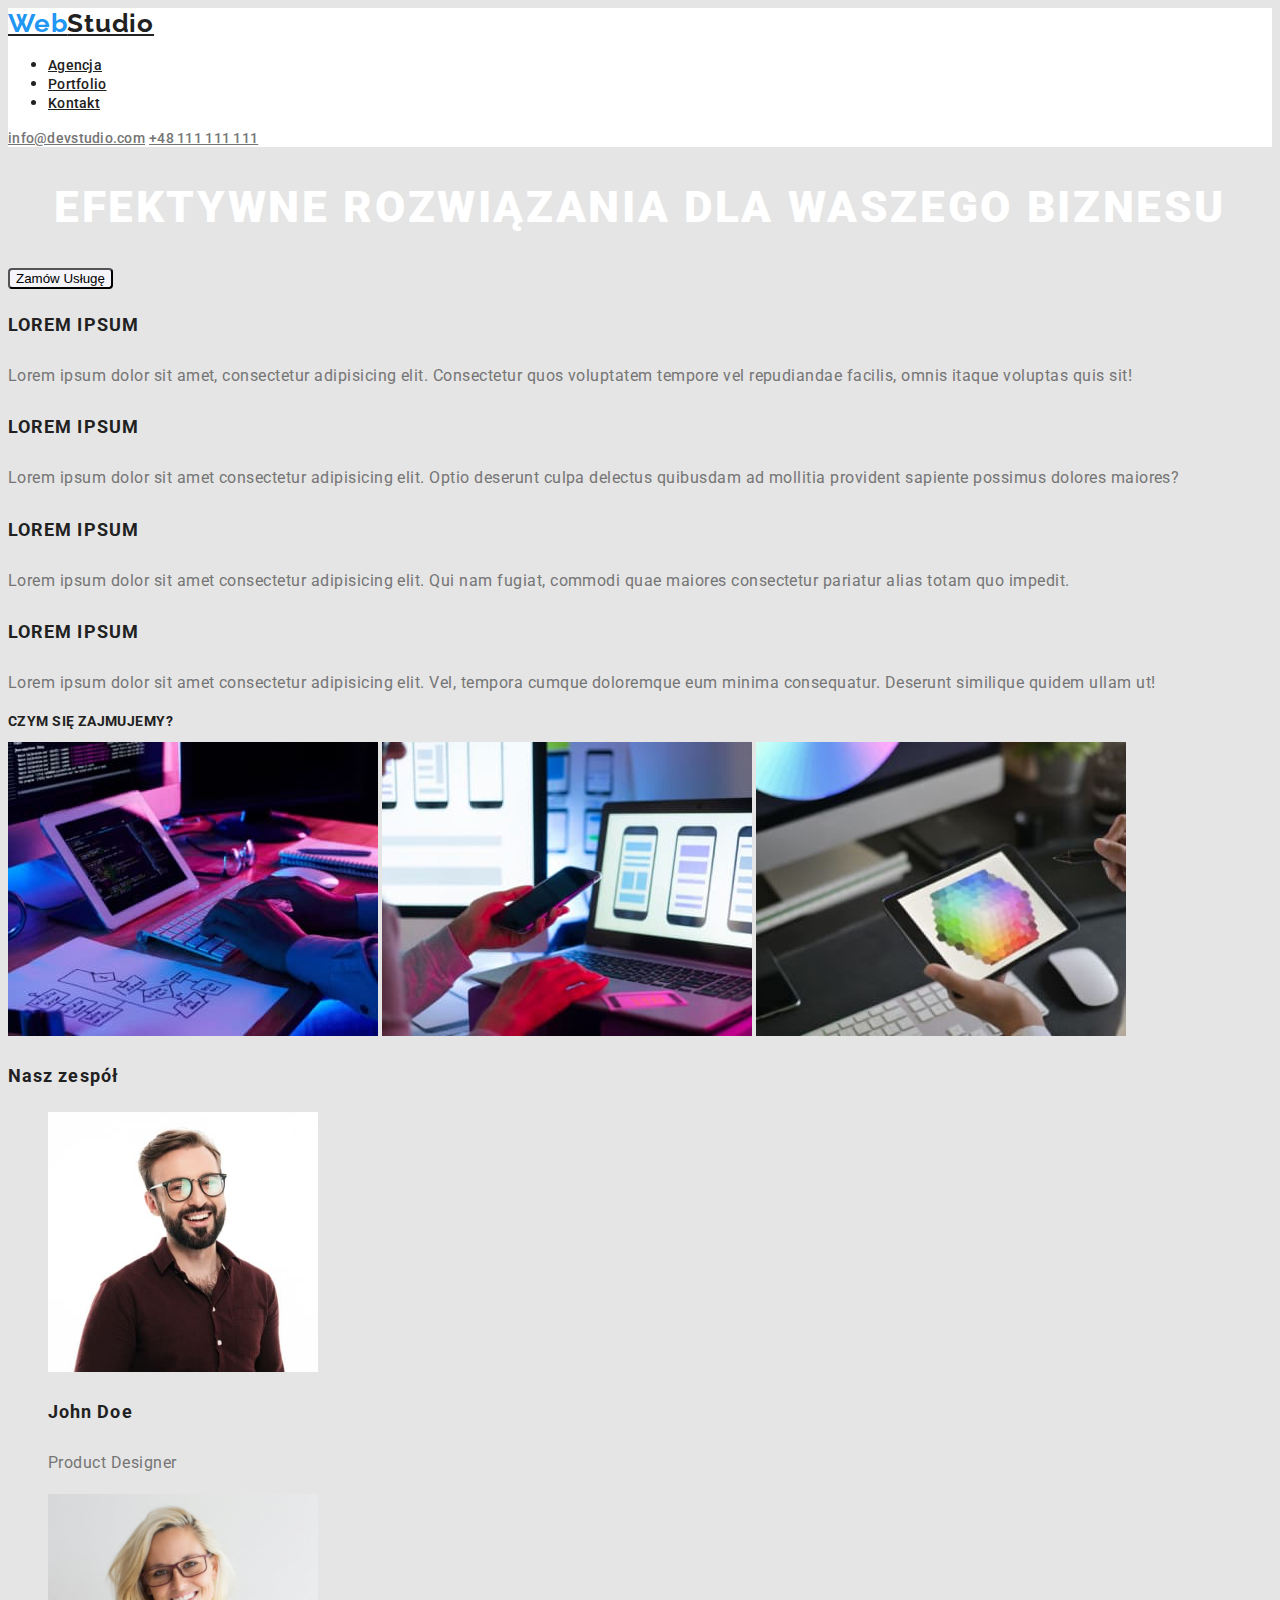
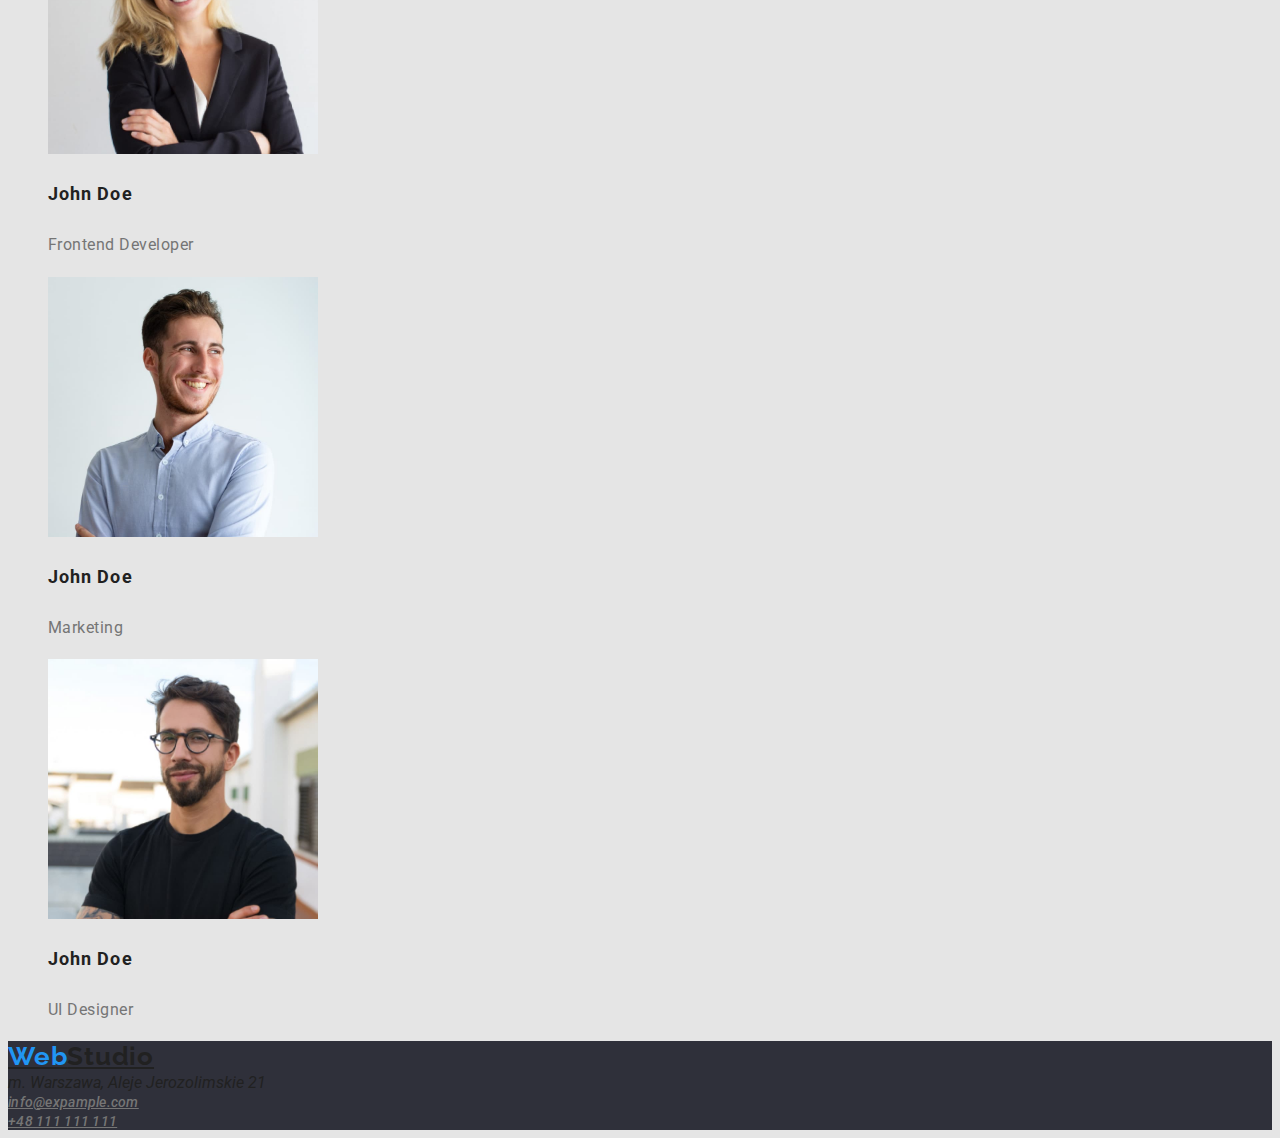
==== index.html @ 254e4cd7 "hw 02" ====
<!DOCTYPE html>
<html lang="pl">
<head>
    <meta charset="UTF-8">
    <meta http-equiv="X-UA-Compatible" content="IE=edge">
    <meta name="viewport" content="width=device-width, initial-scale=1.0">
    <link rel="stylesheet" href="css/styles.css" />
    <link rel="preconnect" href="https://fonts.googleapis.com">
    <link rel="preconnect" href="https://fonts.gstatic.com" crossorigin>
    <link href="https://fonts.googleapis.com/css2?family=Raleway:wght@700&family=Roboto:wght@400;500;700;900&display=swap"
        rel="stylesheet">
    
    <title>Studio</title>
</head>
<body>

    <header class="header">
        <a href="./index.html" class="menu-logo-top"><span class="menu-logo-second">Web</span>Studio</a>
        <nav class="menu">
            <ul>
                <li><a href="#Agencja" class="navigation-link">Agencja</a></li>
                <li><a href="./portfolio.html" class="navigation-link">Portfolio</a></li>
                <li><a href="#Kontakt"class="navigation-link">Kontakt</a></li>
            </ul>
            <a href="mailto:info@devstudio.com"class="mail">info@devstudio.com</a>
            <a href="tel:+48111111111" class="tel">+48 111 111 111</a>
        </nav>
    </header>

<main>
    <section>
        <h1>EFEKTYWNE ROZWIĄZANIA DLA WASZEGO BIZNESU</h1>
        <button type="button" class="button">Zamów Usługę</button>
        
    </section>
    <section>
        <h3>LOREM IPSUM</h3>
            <p>Lorem ipsum dolor sit amet, consectetur adipisicing elit. Consectetur quos voluptatem tempore vel repudiandae facilis, omnis itaque voluptas quis sit!</p>
        <h3>LOREM IPSUM</h3>
            <p>Lorem ipsum dolor sit amet consectetur adipisicing elit. Optio deserunt culpa delectus quibusdam ad mollitia provident sapiente possimus dolores maiores?</p>
        <h3>LOREM IPSUM</h3>
            <p>Lorem ipsum dolor sit amet consectetur adipisicing elit. Qui nam fugiat, commodi quae maiores consectetur pariatur alias totam quo impedit.</p>
        <h3>LOREM IPSUM</h3>
            <p>Lorem ipsum dolor sit amet consectetur adipisicing elit. Vel, tempora cumque doloremque eum minima consequatur. Deserunt similique quidem ullam ut!</p>
   </section>
   <section>
    <h2>CZYM SIĘ ZAJMUJEMY?</h2>
    <img src="images/img1.jpg" alt="Tworzenie kodu" width="370" height="294">
    <img src="images/img2.jpg" alt="Testowanie aplikacji" width="370" height="294">
    <img src="images/img3.jpg" alt="Tworzenie grafiki" width="370" height="294">
   </section>
   <section>

    <h3>Nasz zespół</h3>
  <figure>
    <img src="images/img4.jpg" alt="Product Designer" width="270" height="260">
<figcaption>
    <h3>John Doe</h3>
    <p>Product Designer</p>
</figcaption>
  </figure>
  <figure>
    <img src="images/img5.jpg" alt="Frontend Developer" width="270" height="260">
<figcaption>
        <h3>John Doe</h3>
        <p>Frontend Developer</p>
</figcaption>
  </figure>
    <figure>
    <img src="images/img6.jpg" alt="Marketing" width="270" height="260">
 <figcaption>
            <h3>John Doe</h3>
            <p>Marketing</p>
 </figcaption>
    </figure>
    <figure>
    <img src="images/img7.jpg" alt="UI Designer" width="270" height="260">
<figcaption>
            <h3>John Doe</h3>
            <p>UI Designer</p>
 </figcaption>
    </figure>
   </section>
</main> 

<footer class="footer">
    <a href="./index.html" class="menu-logo-top"><span class="menu-logo-second">Web</span>Studio</a>
    <address>
       m. Warszawa, Aleje Jerozolimskie 21 <br>
        <a href="mailto:info@example.com" class="mail">info@expample.com</a> <br> 
        <a href="tel:+48111111111" class="tel">+48 111 111 111</a> <br>
    </address>
</footer>   
</body>
</html>
---- css/styles.css ----
:root{
    --background-page-color: #E5E5E5;
    --header-background-color:#FFFFFF;
    --footer-background-color:#2F303A;
    --text-color-black:#212121;
    --text-color-blue:#2196F3;
    --text-color-grey:#757575;
    --text-color-white:#FFFFFF;
    --buttons-background:#F5F4FA;
}

body{
font-family: 'Roboto',sans-serif;
color:var(--text-color-black);
background-color:var(--background-page-color)
}
.header{
    
    
        background-color:var(--header-background-color)
}

.menu-logo-top{
    
    
        font-family: 'Raleway';
        font-style: normal;
        font-weight: 700;
        font-size: 26px;
        line-height: 1.2;
        letter-spacing: 0.03em;
    
        color:var(--text-color-black);
}
.menu-logo-second{
    font-family: 'Raleway';
        font-style: normal;
        font-weight: 700;
        font-size: 26px;
        line-height: 1.2;
        letter-spacing: 0.03em;
    
        color: var(--text-color-blue);

}
.navigation-link{
    
        font-weight: 500;
        font-size: 14px;
        line-height: 1.14;
        letter-spacing: 0.02em;
    
        color:var(--text-color-black);
}
.navigation-link:hover {
    color:var(--text-color-blue)
}

.mail{
    font-weight: 500;
        font-size: 14px;
        line-height: 1.14;
        letter-spacing: 0.02em;
    
        color:var(--text-color-grey);
}
.mail:hover{
    color:var(--text-color-blue)
}

.tel{
    font-weight: 500;
        font-size: 14px;
        line-height: 1.14;
        letter-spacing: 0.02em;
    
        color: var(--text-color-grey);
    }

    .tel:hover {
        color:var(--text-color-blue)
    }
.footer{
    background-color:var(--footer-background-color);
}
.button{
    background-color:var(--buttons-background);
        border-radius: 4px;
        cursor: pointer;
}
.button:hover, .button:hover{
    color:var(--text-color-white);
    background-color: var(--text-color-blue);
}
h1{
    font-weight: 900;
        font-size: 44px;
        line-height: 1.4;
    
        text-align: center;
        letter-spacing: 0.06em;
        text-transform: uppercase;
    
        color: #FFFFFF;
}

h2{
    font-weight: 700;
        font-size: 14px;
        line-height: 1.14;
        letter-spacing: 0.03em;
        text-transform: uppercase;
    
        color:var(--text-color-black);
}
h3{
    font-weight: 700;
        font-size: 18px;
        line-height: 2;
       
        letter-spacing: 0.06em;
    
        color:var(--text-color-black);
}
p{
    font-weight: 400;
        font-size: 16px;
        line-height: 1.9;
        
    
        letter-spacing: 0.03em;
    
        color:var(--text-color-grey);
}
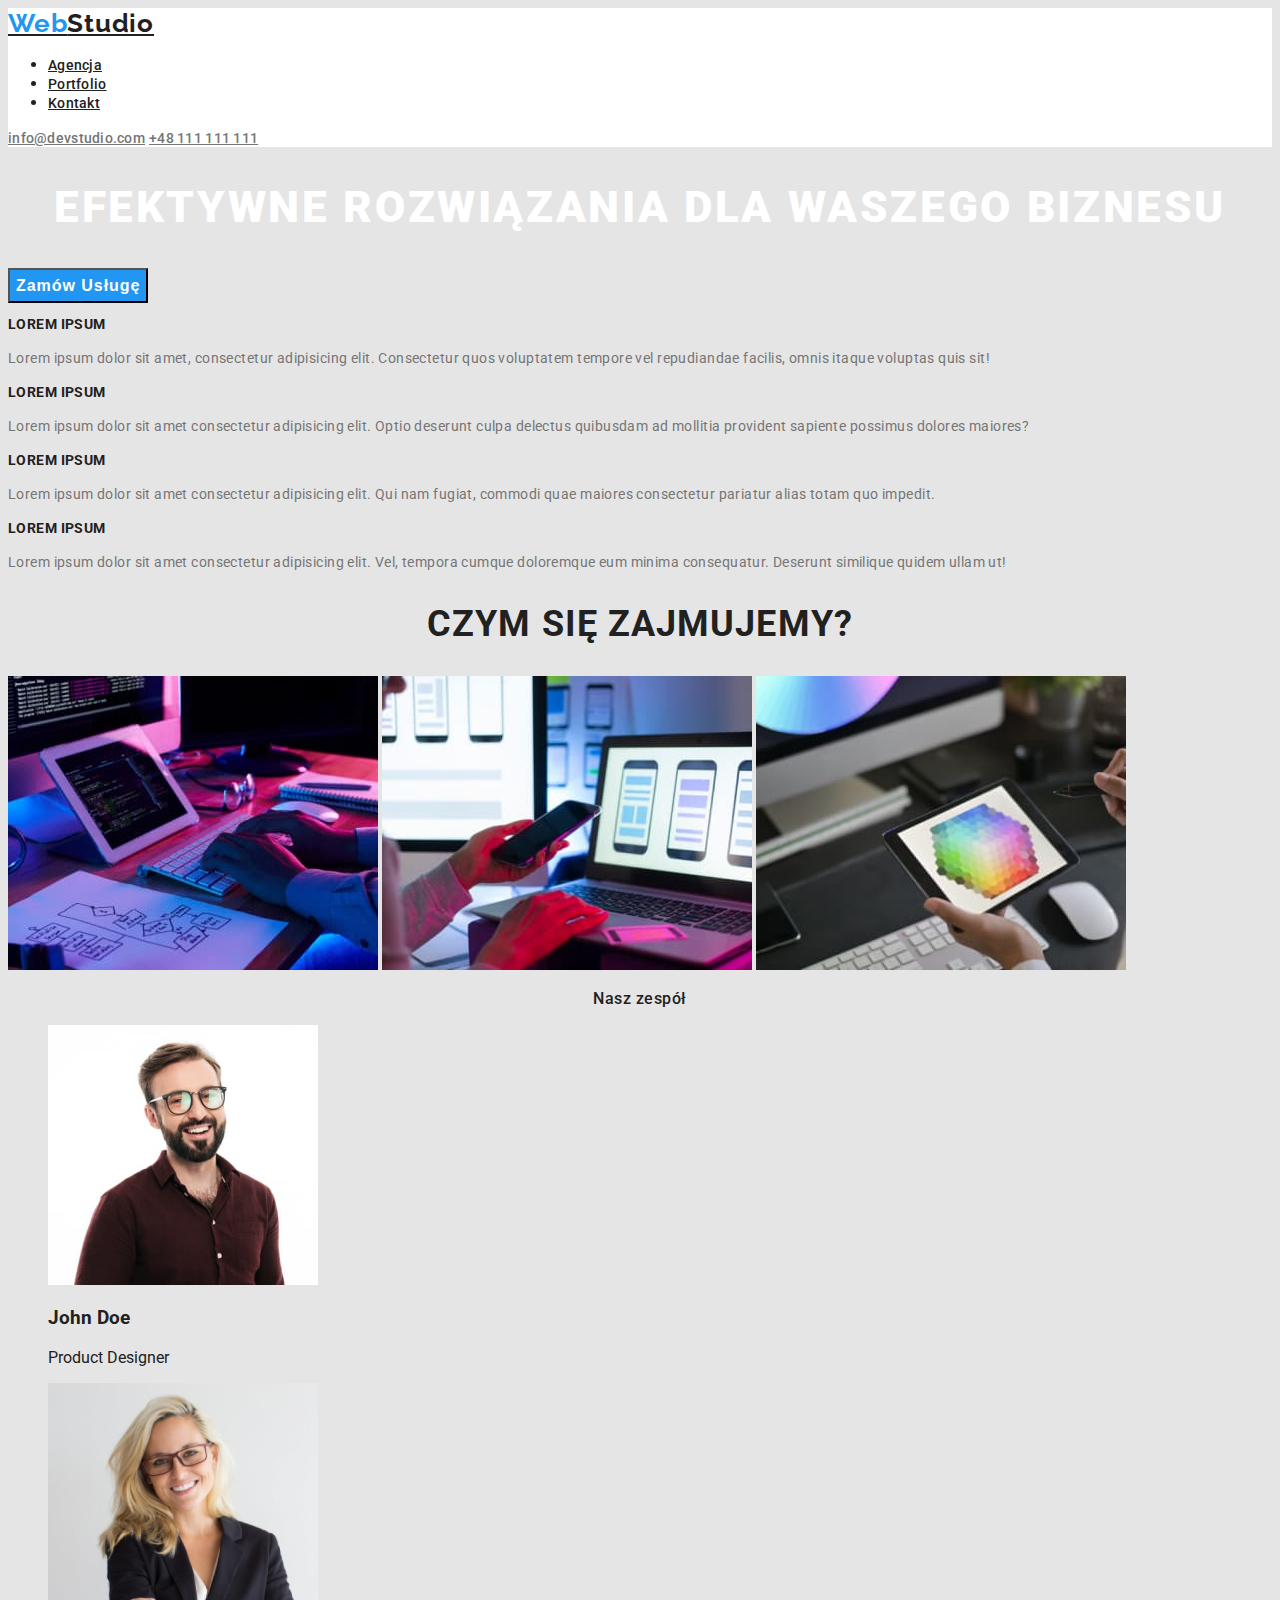
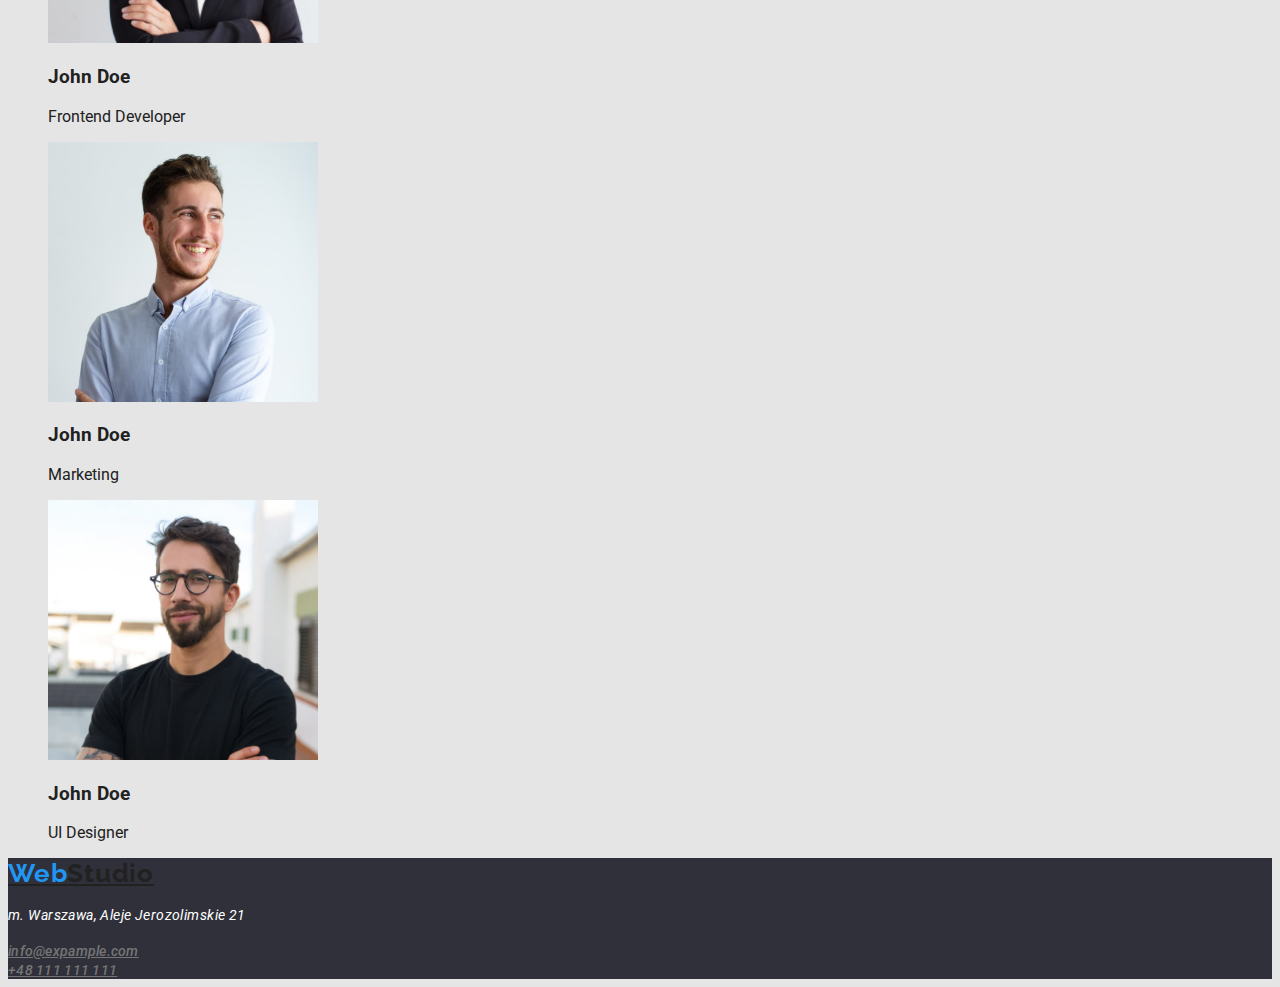
==== commit a9ebbb93: "poprawki zadania" ====
--- a/index.html
+++ b/index.html
@@ -4,7 +4,7 @@
     <meta charset="UTF-8">
     <meta http-equiv="X-UA-Compatible" content="IE=edge">
     <meta name="viewport" content="width=device-width, initial-scale=1.0">
-    <link rel="stylesheet" href="css/styles.css" />
+    <link rel="stylesheet" href="css/styles.css" >
     <link rel="preconnect" href="https://fonts.googleapis.com">
     <link rel="preconnect" href="https://fonts.gstatic.com" crossorigin>
     <link href="https://fonts.googleapis.com/css2?family=Raleway:wght@700&family=Roboto:wght@400;500;700;900&display=swap"
@@ -18,22 +18,22 @@
         <a href="./index.html" class="menu-logo-top"><span class="menu-logo-second">Web</span>Studio</a>
         <nav class="menu">
             <ul>
-                <li><a href="#Agencja" class="navigation-link">Agencja</a></li>
+                <li><a href="./index.html" class="navigation-link">Agencja</a></li>
                 <li><a href="./portfolio.html" class="navigation-link">Portfolio</a></li>
-                <li><a href="#Kontakt"class="navigation-link">Kontakt</a></li>
+                <li><a href="#Kontakt" class="navigation-link">Kontakt</a></li>
             </ul>
-            <a href="mailto:info@devstudio.com"class="mail">info@devstudio.com</a>
+            <a href="mailto:info@devstudio.com" class="mail">info@devstudio.com</a>
             <a href="tel:+48111111111" class="tel">+48 111 111 111</a>
         </nav>
     </header>
 
 <main>
-    <section>
+    <section class="box">
         <h1>EFEKTYWNE ROZWIĄZANIA DLA WASZEGO BIZNESU</h1>
         <button type="button" class="button">Zamów Usługę</button>
         
     </section>
-    <section>
+    <section class="text">
         <h3>LOREM IPSUM</h3>
             <p>Lorem ipsum dolor sit amet, consectetur adipisicing elit. Consectetur quos voluptatem tempore vel repudiandae facilis, omnis itaque voluptas quis sit!</p>
         <h3>LOREM IPSUM</h3>
@@ -43,14 +43,14 @@
         <h3>LOREM IPSUM</h3>
             <p>Lorem ipsum dolor sit amet consectetur adipisicing elit. Vel, tempora cumque doloremque eum minima consequatur. Deserunt similique quidem ullam ut!</p>
    </section>
-   <section>
+   <section class="about">
     <h2>CZYM SIĘ ZAJMUJEMY?</h2>
     <img src="images/img1.jpg" alt="Tworzenie kodu" width="370" height="294">
     <img src="images/img2.jpg" alt="Testowanie aplikacji" width="370" height="294">
     <img src="images/img3.jpg" alt="Tworzenie grafiki" width="370" height="294">
    </section>
-   <section>
 
+   <section class="team">
     <h3>Nasz zespół</h3>
   <figure>
     <img src="images/img4.jpg" alt="Product Designer" width="270" height="260">
@@ -85,8 +85,8 @@
 
 <footer class="footer">
     <a href="./index.html" class="menu-logo-top"><span class="menu-logo-second">Web</span>Studio</a>
-    <address>
-       m. Warszawa, Aleje Jerozolimskie 21 <br>
+    <address class="adress" >
+      <p> m. Warszawa, Aleje Jerozolimskie 21 </p>  
         <a href="mailto:info@example.com" class="mail">info@expample.com</a> <br> 
         <a href="tel:+48111111111" class="tel">+48 111 111 111</a> <br>
     </address>
--- a/css/styles.css
+++ b/css/styles.css
@@ -12,12 +12,10 @@
 body{
 font-family: 'Roboto',sans-serif;
 color:var(--text-color-black);
-background-color:var(--background-page-color)
+background-color:var(--background-page-color);
 }
 .header{
-    
-    
-        background-color:var(--header-background-color)
+    background-color:var(--header-background-color);
 }
 
 .menu-logo-top{
@@ -52,8 +50,8 @@
     
         color:var(--text-color-black);
 }
-.navigation-link:hover {
-    color:var(--text-color-blue)
+.navigation-link:hover, .navigation-link:focus {
+    color:var(--text-color-blue);
 }
 
 .mail{
@@ -64,8 +62,8 @@
     
         color:var(--text-color-grey);
 }
-.mail:hover{
-    color:var(--text-color-blue)
+.mail:hover, .mail:focus{
+    color:var(--text-color-blue);
 }
 
 .tel{
@@ -77,23 +75,47 @@
         color: var(--text-color-grey);
     }
 
-    .tel:hover {
-        color:var(--text-color-blue)
+    .tel:hover, .tel:focus {
+        color:var(--text-color-blue);
     }
 .footer{
     background-color:var(--footer-background-color);
 }
-.button{
+.buttons > .button{
+    font-weight: 500;
+    font-size: 16px;
+    line-height: 1.6;
+    text-align: center;
+    letter-spacing: 0.03em;
+    border-radius: 4px;
+    cursor: pointer;
+
+    color: var(--text-color-black);
     background-color:var(--buttons-background);
-        border-radius: 4px;
-        cursor: pointer;
+       
 }
-.button:hover, .button:hover{
+.button:hover, .button:focus{
     color:var(--text-color-white);
     background-color: var(--text-color-blue);
 }
-h1{
-    font-weight: 900;
+.box > .button {
+    font-weight: 700;
+        font-size: 16px;
+        line-height: 1.85;
+        
+        display: flex;
+        align-items: center;
+        text-align: center;
+        letter-spacing: 0.06em;
+    
+    color:var(--text-color-white);
+    background-color:var(--text-color-blue);
+}
+.box > .button:hover, .button:focus{
+    cursor: pointer;
+}
+.box > h1 {
+        font-weight: 900;
         font-size: 44px;
         line-height: 1.4;
     
@@ -101,34 +123,68 @@
         letter-spacing: 0.06em;
         text-transform: uppercase;
     
-        color: #FFFFFF;
+        color: var(--text-color-white);
 }
-
-h2{
-    font-weight: 700;
+.text > h3{
         font-size: 14px;
         line-height: 1.14;
         letter-spacing: 0.03em;
         text-transform: uppercase;
     
-        color:var(--text-color-black);
+        color: var(--text-color-black);
 }
-h3{
-    font-weight: 700;
-        font-size: 18px;
-        line-height: 2;
-       
-        letter-spacing: 0.06em;
+.text > p {
+    font-size: 14px;
+        line-height: 1.7;
+        letter-spacing: 0.03em;
+    
+        color:var(--text-color-grey);
+}
+.about > h2{
+    font-size: 36px;
+        line-height: 1.16;
+        text-align: center;
+        letter-spacing: 0.03em;
     
         color:var(--text-color-black);
 }
-p{
+.team > h3{
+    font-weight: 500;
+        font-size: 16px;
+        line-height: 1.18;
+        text-align: center;
+        letter-spacing: 0.03em;
+    
+        color: var(--text-color-black);
+}
+.team > p {
     font-weight: 400;
         font-size: 16px;
-        line-height: 1.9;
-        
-    
+        line-height: 1.18;
+        text-align: center;
         letter-spacing: 0.03em;
     
-        color:var(--text-color-grey);
+        color: var(--text-color-grey);
+}
+.adress > p {
+    font-weight: 400;
+        font-size: 14px;
+        line-height: 1.7;
+        letter-spacing: 0.03em;
+    
+        color: var(--text-color-white);
+}
+.projects > h3{
+    font-size: 18px;
+        line-height: 2;
+        letter-spacing: 0.06em;
+    
+        color: var(--text-color-black);
+}
+.projects > p{
+    font-size: 16px;
+        line-height: 1.8;
+        letter-spacing: 0.03em;
+    
+        color: var(--text-color-grey);
 }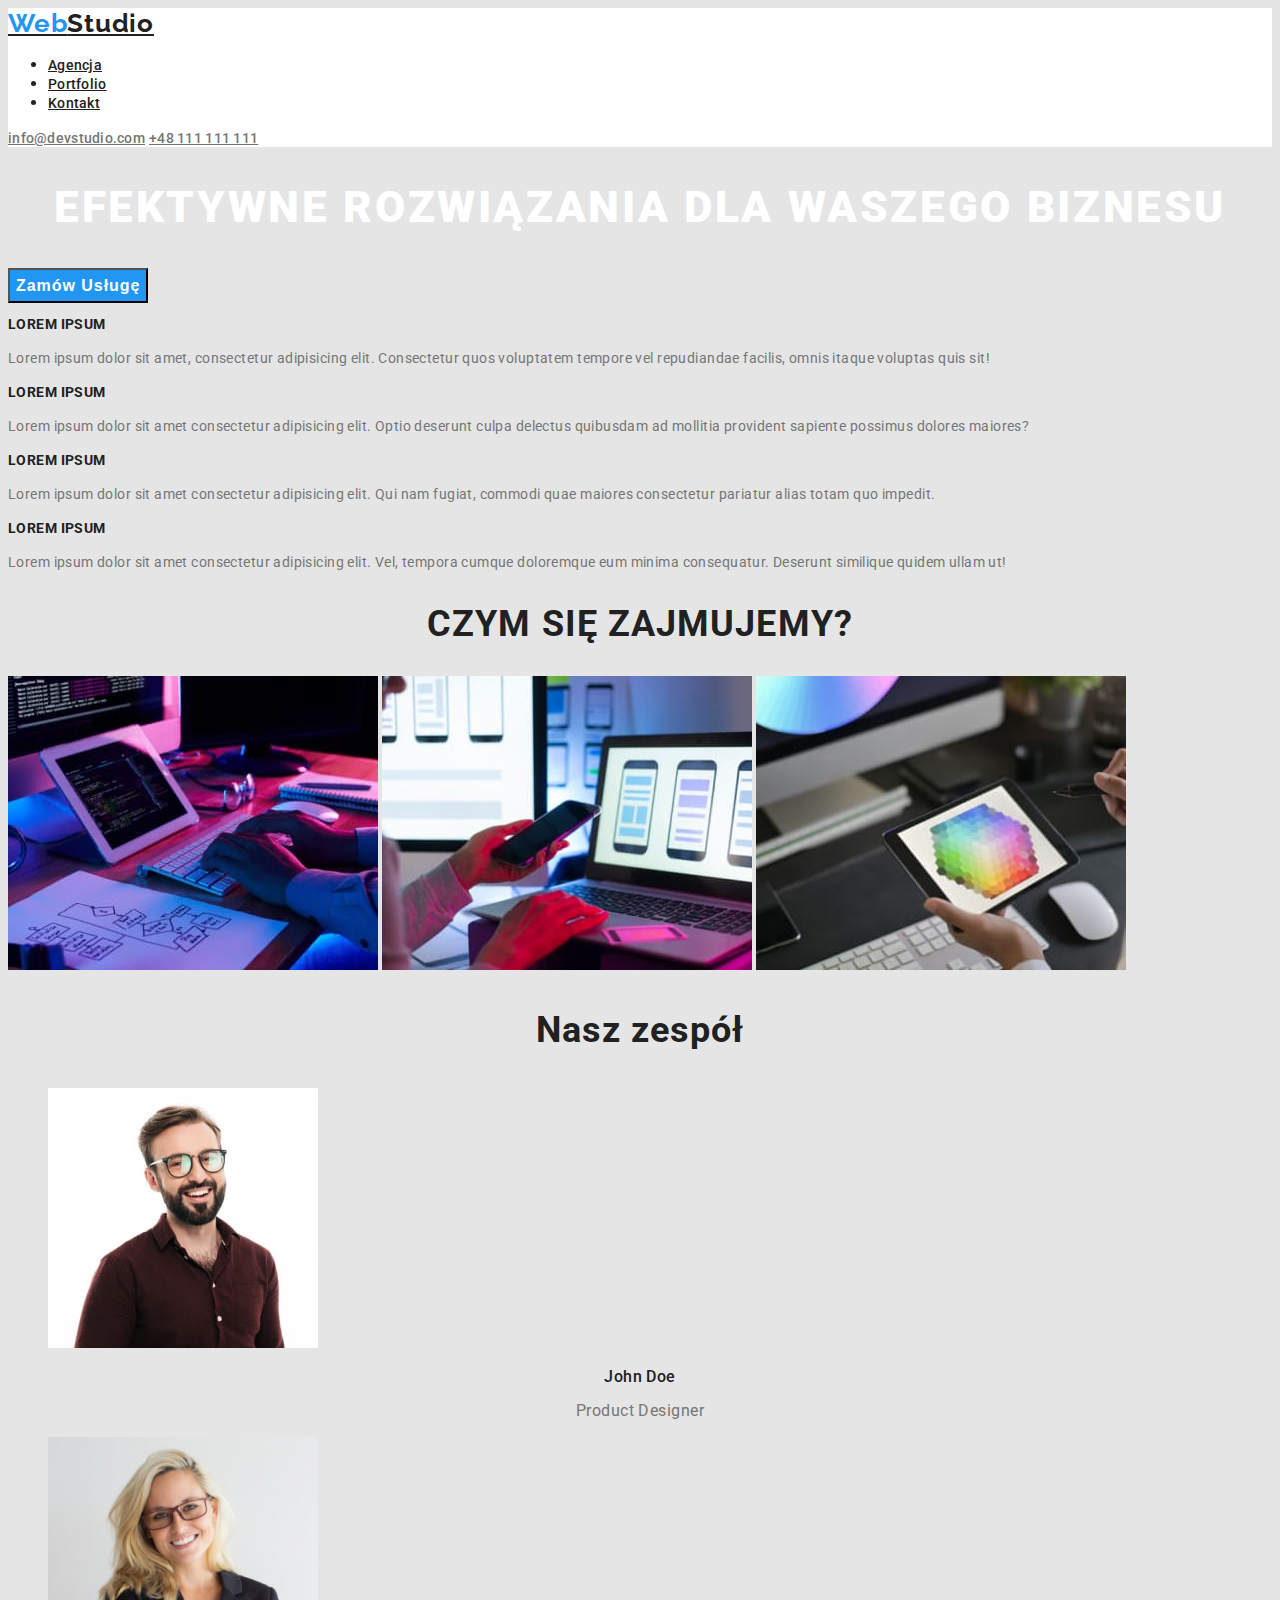
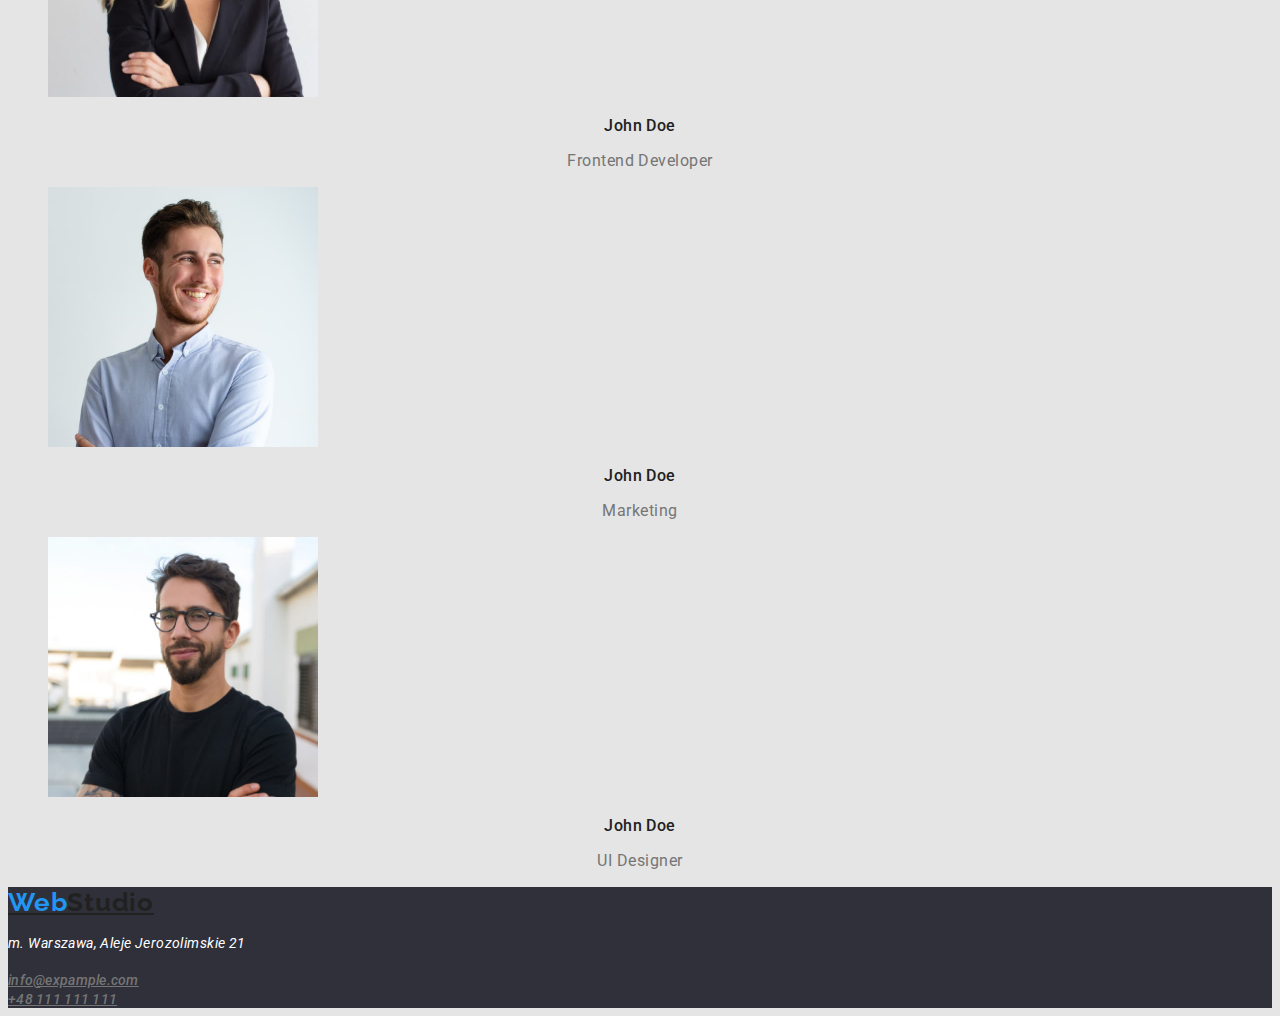
==== commit d0220f75: "poprawka" ====
--- a/index.html
+++ b/index.html
@@ -51,7 +51,7 @@
    </section>
 
    <section class="team">
-    <h3>Nasz zespół</h3>
+    <h3 class="tittle">Nasz zespół</h3>
   <figure>
     <img src="images/img4.jpg" alt="Product Designer" width="270" height="260">
 <figcaption>
--- a/css/styles.css
+++ b/css/styles.css
@@ -148,7 +148,7 @@
     
         color:var(--text-color-black);
 }
-.team > h3{
+.team h3{
     font-weight: 500;
         font-size: 16px;
         line-height: 1.18;
@@ -157,7 +157,7 @@
     
         color: var(--text-color-black);
 }
-.team > p {
+.team p {
     font-weight: 400;
         font-size: 16px;
         line-height: 1.18;
@@ -187,4 +187,13 @@
         letter-spacing: 0.03em;
     
         color: var(--text-color-grey);
+}
+.team > .tittle{
+    font-weight: 700;
+        font-size: 36px;
+        line-height: 1.16;
+        text-align: center;
+        letter-spacing: 0.03em;
+    
+        color: var(--text-color-black);
 }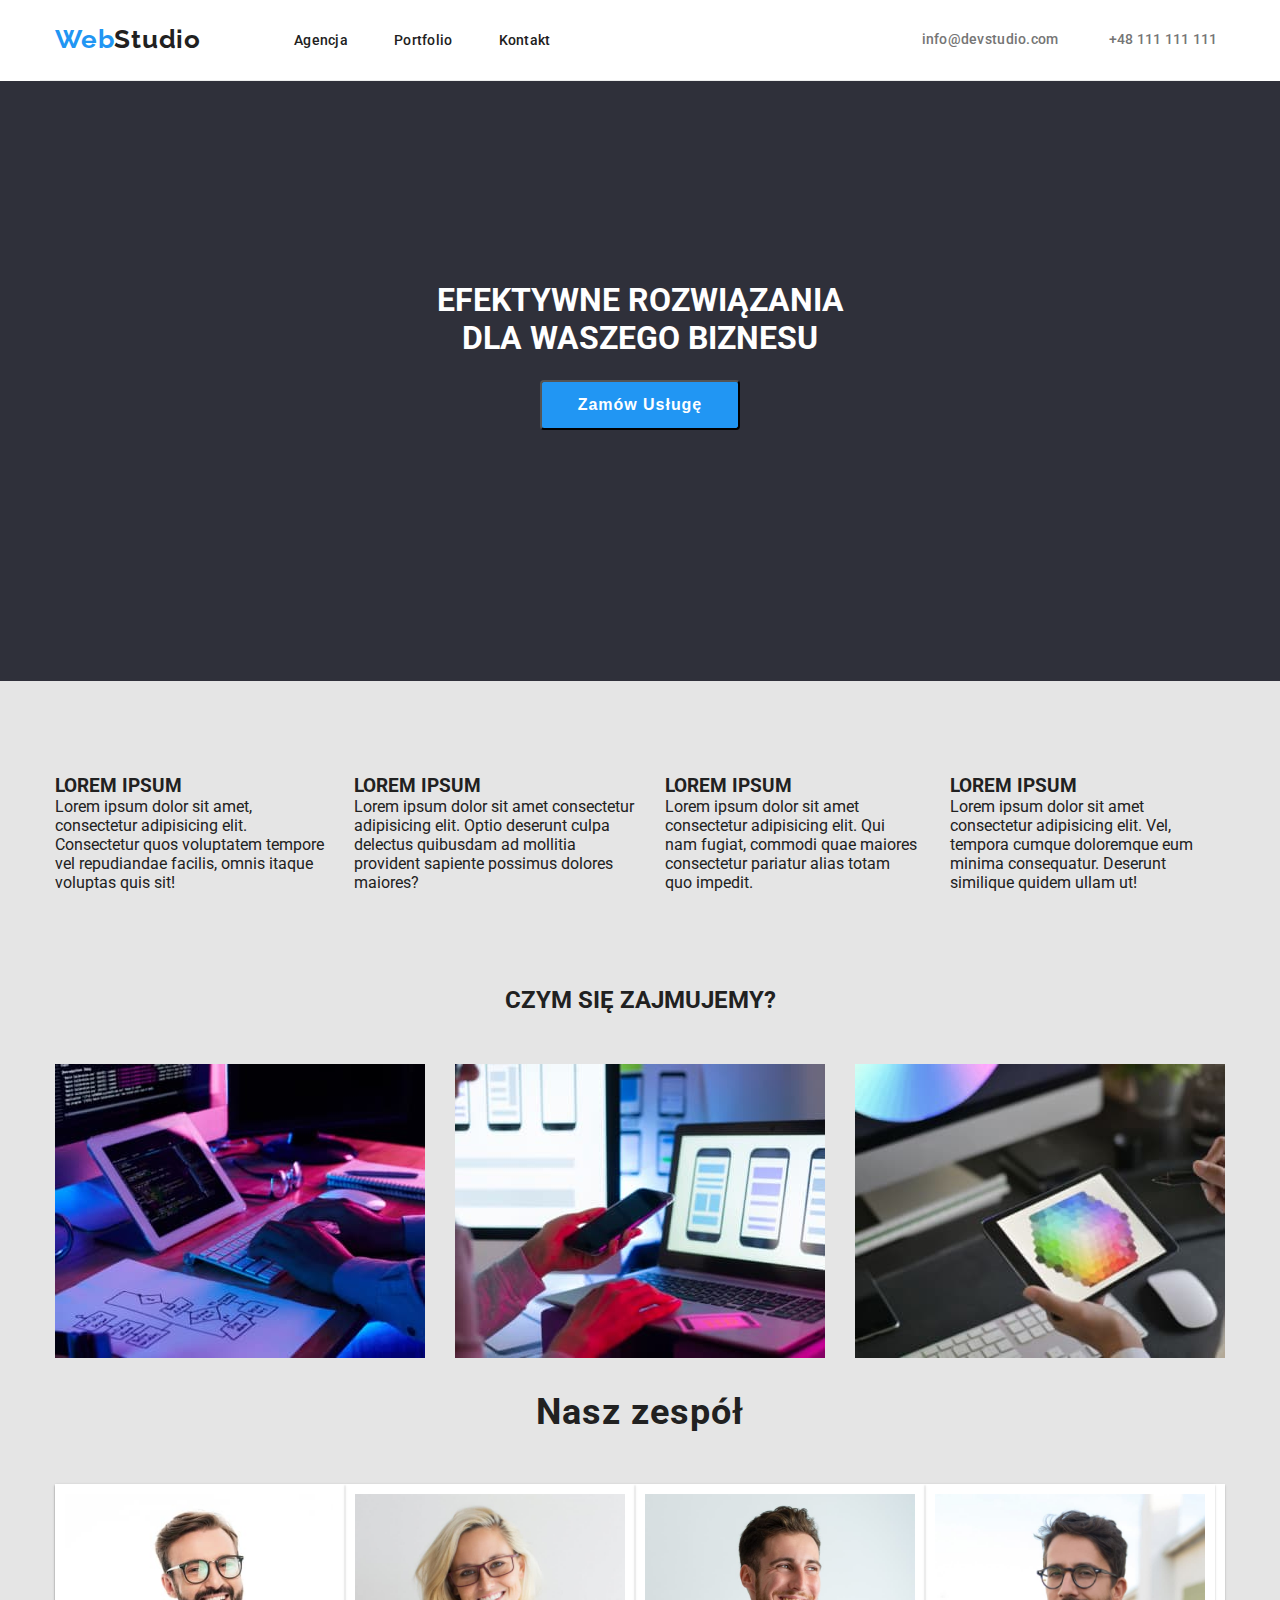
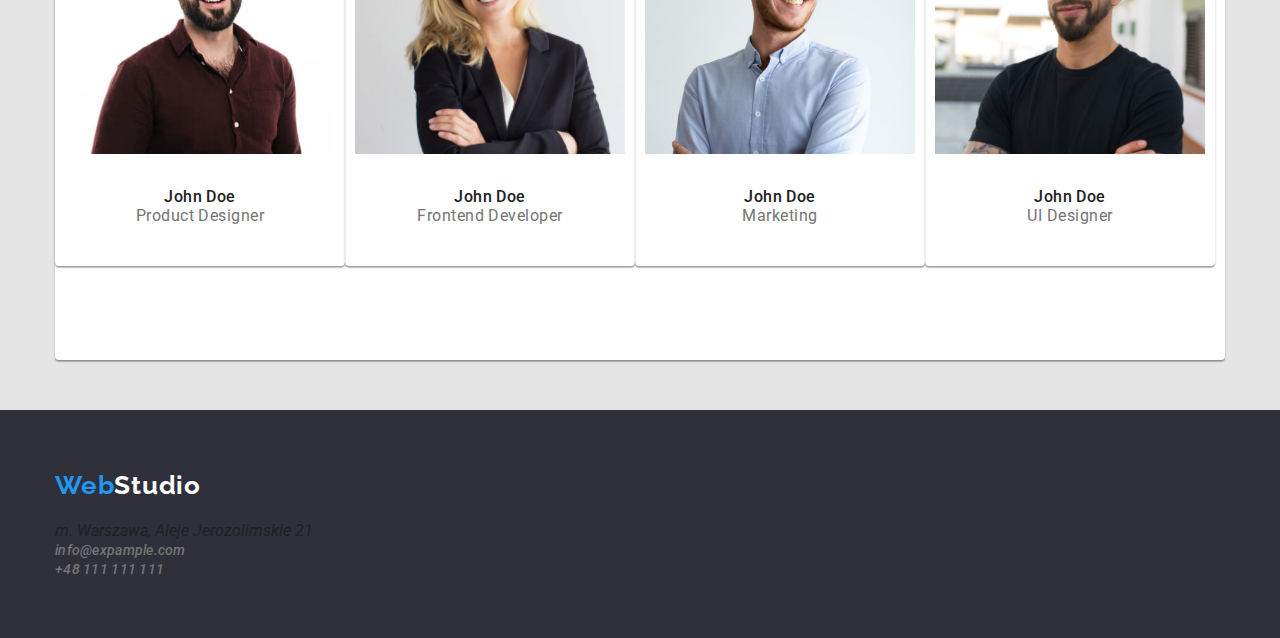
==== commit d2f5bf79: "repair" ====
--- a/index.html
+++ b/index.html
@@ -9,87 +9,147 @@
     <link rel="preconnect" href="https://fonts.gstatic.com" crossorigin>
     <link href="https://fonts.googleapis.com/css2?family=Raleway:wght@700&family=Roboto:wght@400;500;700;900&display=swap"
         rel="stylesheet">
+        <link rel="stylesheet" href="node_modules/modern-normalize/modern-normalize.css">
     
     <title>Studio</title>
 </head>
 <body>
 
     <header class="header">
-        <a href="./index.html" class="menu-logo-top"><span class="menu-logo-second">Web</span>Studio</a>
+        <div class="container header-container" >
+        <a href="./index.html" class="menu-logo-top"><span class="menu-logo-blue">Web</span>Studio</a>
         <nav class="menu">
-            <ul>
-                <li><a href="./index.html" class="navigation-link">Agencja</a></li>
-                <li><a href="./portfolio.html" class="navigation-link">Portfolio</a></li>
-                <li><a href="#Kontakt" class="navigation-link">Kontakt</a></li>
+            <ul class="nav-menu">
+                <li class="nav-menu-item">
+                    <a href="./index.html" class="navigation-link">Agencja</a></li>
+                <li class="nav-menu-item">
+                    <a href="./portfolio.html" class="navigation-link">Portfolio</a></li>
+                <li class="nav-menu-item">
+                    <a href="#Kontakt" class="navigation-link">Kontakt</a></li>
             </ul>
-            <a href="mailto:info@devstudio.com" class="mail">info@devstudio.com</a>
-            <a href="tel:+48111111111" class="tel">+48 111 111 111</a>
+            
         </nav>
+        <a href="mailto:info@devstudio.com" class="mail">info@devstudio.com</a>
+        <a href="tel:+48111111111" class="tel">+48 111 111 111</a>
+
+        </div>
     </header>
 
 <main>
     <section class="box">
-        <h1>EFEKTYWNE ROZWIĄZANIA DLA WASZEGO BIZNESU</h1>
-        <button type="button" class="button">Zamów Usługę</button>
+    <div class="container main-container">
+        <h1 class="main-text"> EFEKTYWNE ROZWIĄZANIA <br> DLA WASZEGO BIZNESU</h1>
+        <button type="button" class="main-button">Zamów Usługę</button>
+        </div>
+    </section>
+    <section> 
+        <div class="container">
+     <ul class="text">
+        <li>
+            <h3 class="container-head">LOREM IPSUM</h3>
+            <p class="container-desctription">Lorem ipsum dolor sit amet, consectetur adipisicing elit. Consectetur quos voluptatem tempore vel repudiandae facilis, omnis itaque voluptas quis sit!</p>
+        </li>
+        <li>
+            <h3 class="container-head">LOREM IPSUM</h3>
+            <p class="container-desctription">Lorem ipsum dolor sit amet consectetur adipisicing elit. Optio deserunt culpa delectus quibusdam ad mollitia provident sapiente possimus dolores maiores?</p>
+        </li>
+        <li>
+            <h3 class="container-head">LOREM IPSUM</h3>
+            <p class="container-desctription">Lorem ipsum dolor sit amet consectetur adipisicing elit. Qui nam fugiat, commodi quae maiores consectetur pariatur alias totam quo impedit.</p>
+        </li>
+        <li>
+            <h3 class="container-head">LOREM IPSUM</h3>
+            <p class="container-desctription">Lorem ipsum dolor sit amet consectetur adipisicing elit. Vel, tempora cumque doloremque eum minima consequatur. Deserunt similique quidem ullam ut!</p>
+        </li>
+     </ul>
+        </div>
+    </section>
+   <section>
+    <div class="container">
         
-    </section>
-    <section class="text">
-        <h3>LOREM IPSUM</h3>
-            <p>Lorem ipsum dolor sit amet, consectetur adipisicing elit. Consectetur quos voluptatem tempore vel repudiandae facilis, omnis itaque voluptas quis sit!</p>
-        <h3>LOREM IPSUM</h3>
-            <p>Lorem ipsum dolor sit amet consectetur adipisicing elit. Optio deserunt culpa delectus quibusdam ad mollitia provident sapiente possimus dolores maiores?</p>
-        <h3>LOREM IPSUM</h3>
-            <p>Lorem ipsum dolor sit amet consectetur adipisicing elit. Qui nam fugiat, commodi quae maiores consectetur pariatur alias totam quo impedit.</p>
-        <h3>LOREM IPSUM</h3>
-            <p>Lorem ipsum dolor sit amet consectetur adipisicing elit. Vel, tempora cumque doloremque eum minima consequatur. Deserunt similique quidem ullam ut!</p>
-   </section>
-   <section class="about">
-    <h2>CZYM SIĘ ZAJMUJEMY?</h2>
-    <img src="images/img1.jpg" alt="Tworzenie kodu" width="370" height="294">
-    <img src="images/img2.jpg" alt="Testowanie aplikacji" width="370" height="294">
-    <img src="images/img3.jpg" alt="Tworzenie grafiki" width="370" height="294">
+            <h2 class="job-head">CZYM SIĘ ZAJMUJEMY?</h2>
+        
+        <ul class="job-container">
+            
+            <li>
+            <img src="images/img1.jpg" alt="Tworzenie kodu" width="370" height="294">
+            </li>
+            <li>
+            <img src="images/img2.jpg" alt="Testowanie aplikacji" width="370" height="294">
+            </li>
+            <li>
+            <img src="images/img3.jpg" alt="Tworzenie grafiki" width="370" height="294">
+            </li>
+        </ul>
+    </div>
    </section>
 
-   <section class="team">
-    <h3 class="tittle">Nasz zespół</h3>
-  <figure>
-    <img src="images/img4.jpg" alt="Product Designer" width="270" height="260">
-<figcaption>
-    <h3>John Doe</h3>
-    <p>Product Designer</p>
-</figcaption>
-  </figure>
-  <figure>
-    <img src="images/img5.jpg" alt="Frontend Developer" width="270" height="260">
-<figcaption>
-        <h3>John Doe</h3>
-        <p>Frontend Developer</p>
-</figcaption>
-  </figure>
-    <figure>
-    <img src="images/img6.jpg" alt="Marketing" width="270" height="260">
- <figcaption>
-            <h3>John Doe</h3>
-            <p>Marketing</p>
- </figcaption>
-    </figure>
-    <figure>
-    <img src="images/img7.jpg" alt="UI Designer" width="270" height="260">
-<figcaption>
-            <h3>John Doe</h3>
-            <p>UI Designer</p>
- </figcaption>
-    </figure>
+   <section >
+    <div class="container team-container">
+        <h3 class="team-tittle">Nasz zespół</h3>
+        <ul class="card-set">
+            <li class="item">
+                <figure>
+                    <img class="img-item"
+                    src="images/img4.jpg" alt="Product Designer" width="270" height="260">
+                <figcaption class="item-describe">
+                    <h3>John Doe</h3>
+                    <p>Product Designer</p>
+                </figcaption>
+                </figure>
+            </li>
+            <li class="item">
+                <figure>
+                    <img class="img-item"
+                     src="images/img5.jpg" alt="Frontend Developer" width="270" height="260">
+                <figcaption class="item-describe">
+                    <h3>John Doe</h3>
+                    <p>Frontend Developer</p>
+                </figcaption>
+                </figure>
+            </li>
+            <li class="item">
+                <figure>
+                    <img  class="img-item"
+                    src="images/img6.jpg" alt="Marketing" width="270" height="260">
+                <figcaption class="item-describe">
+                    <h3>John Doe</h3>
+                    <p>Marketing</p>
+                </figcaption>
+                </figure>
+            </li>
+            <li class="item">
+                <figure>
+                    <img class="img-item" 
+                    src="images/img7.jpg" alt="UI Designer" width="270" height="260">
+                <figcaption class="item-describe">
+                    <h3>John Doe</h3>
+                    <p>UI Designer</p>
+                </figcaption>
+                </figure>
+            </li>
+        </ul>
+    </div>
    </section>
 </main> 
 
 <footer class="footer">
-    <a href="./index.html" class="menu-logo-top"><span class="menu-logo-second">Web</span>Studio</a>
-    <address class="adress" >
-      <p> m. Warszawa, Aleje Jerozolimskie 21 </p>  
-        <a href="mailto:info@example.com" class="mail">info@expample.com</a> <br> 
-        <a href="tel:+48111111111" class="tel">+48 111 111 111</a> <br>
+    <div class="container footer-container">
+    <a href="./index.html" class="menu-logo-bottom"><span class="menu-logo-blue">Web</span>Studio</a>
+    <address>
+        <ul class="footer-list">
+            <li>
+                <p> m. Warszawa, Aleje Jerozolimskie 21 </p>
+            </li> 
+            <li>    
+                <a href="mailto:info@example.com" class="mail">info@expample.com</a> <br>
+            </li> 
+            <li>    
+                <a href="tel:+48111111111" class="tel">+48 111 111 111</a> <br>
+            </li>   
+        </ul>
     </address>
+    </div>
 </footer>   
 </body>
 </html>--- a/css/styles.css
+++ b/css/styles.css
@@ -19,7 +19,7 @@
 }
 
 .menu-logo-top{
-    
+        margin-right: 93px;
     
         font-family: 'Raleway';
         font-style: normal;
@@ -30,7 +30,19 @@
     
         color:var(--text-color-black);
 }
-.menu-logo-second{
+.menu-logo-bottom {
+font-family: 'Raleway';
+    font-style: normal;
+    font-weight: 700;
+    font-size: 26px;
+    line-height: 1.2;
+    letter-spacing: 0.03em;
+
+    color: var(--text-color-white);
+}
+
+
+.menu-logo-blue{
     font-family: 'Raleway';
         font-style: normal;
         font-weight: 700;
@@ -61,6 +73,7 @@
         letter-spacing: 0.02em;
     
         color:var(--text-color-grey);
+        margin-right: 50px;
 }
 .mail:hover, .mail:focus{
     color:var(--text-color-blue);
@@ -98,32 +111,39 @@
     color:var(--text-color-white);
     background-color: var(--text-color-blue);
 }
-.box > .button {
+.box{
+    background-color:var(--footer-background-color);
+    color: var(--text-color-white);
+    min-height: 600px;
+}
+.main-button {
     font-weight: 700;
         font-size: 16px;
-        line-height: 1.85;
-        
-        display: flex;
+        line-height: 1.88;
         align-items: center;
         text-align: center;
         letter-spacing: 0.06em;
-    
+        cursor: pointer;
+        position: absolute;
+            
     color:var(--text-color-white);
     background-color:var(--text-color-blue);
 }
-.box > .button:hover, .button:focus{
+.button-main:hover, .button-main:focus{
     cursor: pointer;
 }
 .box > h1 {
         font-weight: 900;
         font-size: 44px;
         line-height: 1.4;
+        font-style: extra-expanded;
     
         text-align: center;
         letter-spacing: 0.06em;
         text-transform: uppercase;
     
         color: var(--text-color-white);
+        
 }
 .text > h3{
         font-size: 14px;
@@ -145,10 +165,11 @@
         line-height: 1.16;
         text-align: center;
         letter-spacing: 0.03em;
+        
     
         color:var(--text-color-black);
 }
-.team h3{
+.item h3{
     font-weight: 500;
         font-size: 16px;
         line-height: 1.18;
@@ -157,7 +178,7 @@
     
         color: var(--text-color-black);
 }
-.team p {
+.item p {
     font-weight: 400;
         font-size: 16px;
         line-height: 1.18;
@@ -174,21 +195,21 @@
     
         color: var(--text-color-white);
 }
-.projects > h3{
+.projects  h3{
     font-size: 18px;
         line-height: 2;
         letter-spacing: 0.06em;
     
         color: var(--text-color-black);
 }
-.projects > p{
+.projects p{
     font-size: 16px;
         line-height: 1.8;
         letter-spacing: 0.03em;
     
         color: var(--text-color-grey);
 }
-.team > .tittle{
+.team-tittle{
     font-weight: 700;
         font-size: 36px;
         line-height: 1.16;
@@ -196,4 +217,174 @@
         letter-spacing: 0.03em;
     
         color: var(--text-color-black);
-}+}
+*,
+*::before,
+*::after {
+    box-sizing: border-box;
+}
+* {
+    padding: 0;
+    margin:0;
+}
+
+.container {
+        width: 100%;
+        max-width: 1200px;
+        margin: 0 auto;
+        padding: 0 15px;
+}
+    
+ul {
+    list-style:none;
+}
+.header-container{
+    display: flex;
+    align-items: center;
+    padding-top: 24px;
+    padding-bottom: 25px;
+    border-bottom: 1px solid #ECECEC;
+}
+
+a {
+    text-decoration: none;
+}
+
+.nav-menu{
+    display: flex;
+    gap: 46px;
+    margin-right: 371px;
+}
+.main-container{
+    display: flex;
+    align-items: center;
+    flex-direction: column-reverse;
+    gap: 30px
+
+}
+.main-text{
+    width: 696px;
+    height: 120px;
+    margin-left: 452px;
+    margin-right: 452px;
+    padding-top: 200px;
+    padding-bottom: 30px;
+    text-transform: uppercase;
+    text-align: center;
+    
+    
+    
+}
+.main-button{
+    width: 200px;
+        height: 50px;
+        border-radius: 4px;
+        display: block;
+        margin-top: 30px;
+        justify-content: center;
+        top: 350px;
+}
+
+.text {
+    display: flex;
+    list-style-type: none;
+    margin-bottom: 94px;
+    padding-top: 94px;
+    gap: 30px;
+    background-color: var(--background-page-colo);
+}
+.job-head {
+    text-align: center;
+    padding-bottom: 50px;
+}
+.job-container {
+    display: flex;
+    justify-content: center;
+    gap: 30px
+    
+}
+.team-container{
+    height: 648px;
+}
+.team-container h3 {
+    padding-top: 30px;
+}
+.team-container p {
+    padding-bottom: 30px;
+}
+.card-set{
+    display: flex;
+    flex-wrap: wrap;
+    list-style: none;
+    background:var(--header-background-color);
+    padding-bottom: 94px;
+        box-shadow: 0px 1px 3px rgba(0, 0, 0, 0.12), 0px 1px 1px rgba(0, 0, 0, 0.14), 0px 2px 1px rgba(0, 0, 0, 0.2);
+        border-radius: 0px 0px 4px 4px;
+        text-align: center;
+        
+}
+.item{
+    flex-basis: calc((100%-20px)/4);
+    padding: 10px;
+    box-shadow: 0px 1px 3px rgba(0, 0, 0, 0.12), 0px 1px 1px rgba(0, 0, 0, 0.14), 0px 2px 1px rgba(0, 0, 0, 0.2);
+        border-radius: 0px 0px 4px 4px;
+}
+
+.item h2{
+    margin-top: 0;
+
+}
+
+.team-tittle{
+    padding-bottom: 50px;
+}
+.footer-container{
+    display: block;
+    align-items: center;
+    padding-top: 60px;
+    padding-bottom: 60px;
+}
+.footer-list{
+    display: block;
+    padding-top: 20px;
+    justify-content: space-between;
+    gap: 9px;
+    
+}
+.menu-buttons{
+    display: flex;
+    align-items: center;
+    gap: 8px;
+    margin-left: 510px;
+    padding-top: 94px;
+   
+}
+.button{
+    width: 93px;
+    height: 38px;
+    radius: 4px;
+    border: none;
+}
+
+.project-list{
+    display: flex;
+    flex-wrap: wrap;
+    gap: 30px;
+    margin-top: 50px;
+    list-style: none;
+    background-color: var(--header-background-color);
+    text-align: center;
+    padding-bottom: 94px;
+  
+}
+.project-list h3{
+    padding-top:20px;
+    gap: 4px;
+}
+.project-list p{
+    padding-bottom: 20px;
+}    
+
+
+
+ 